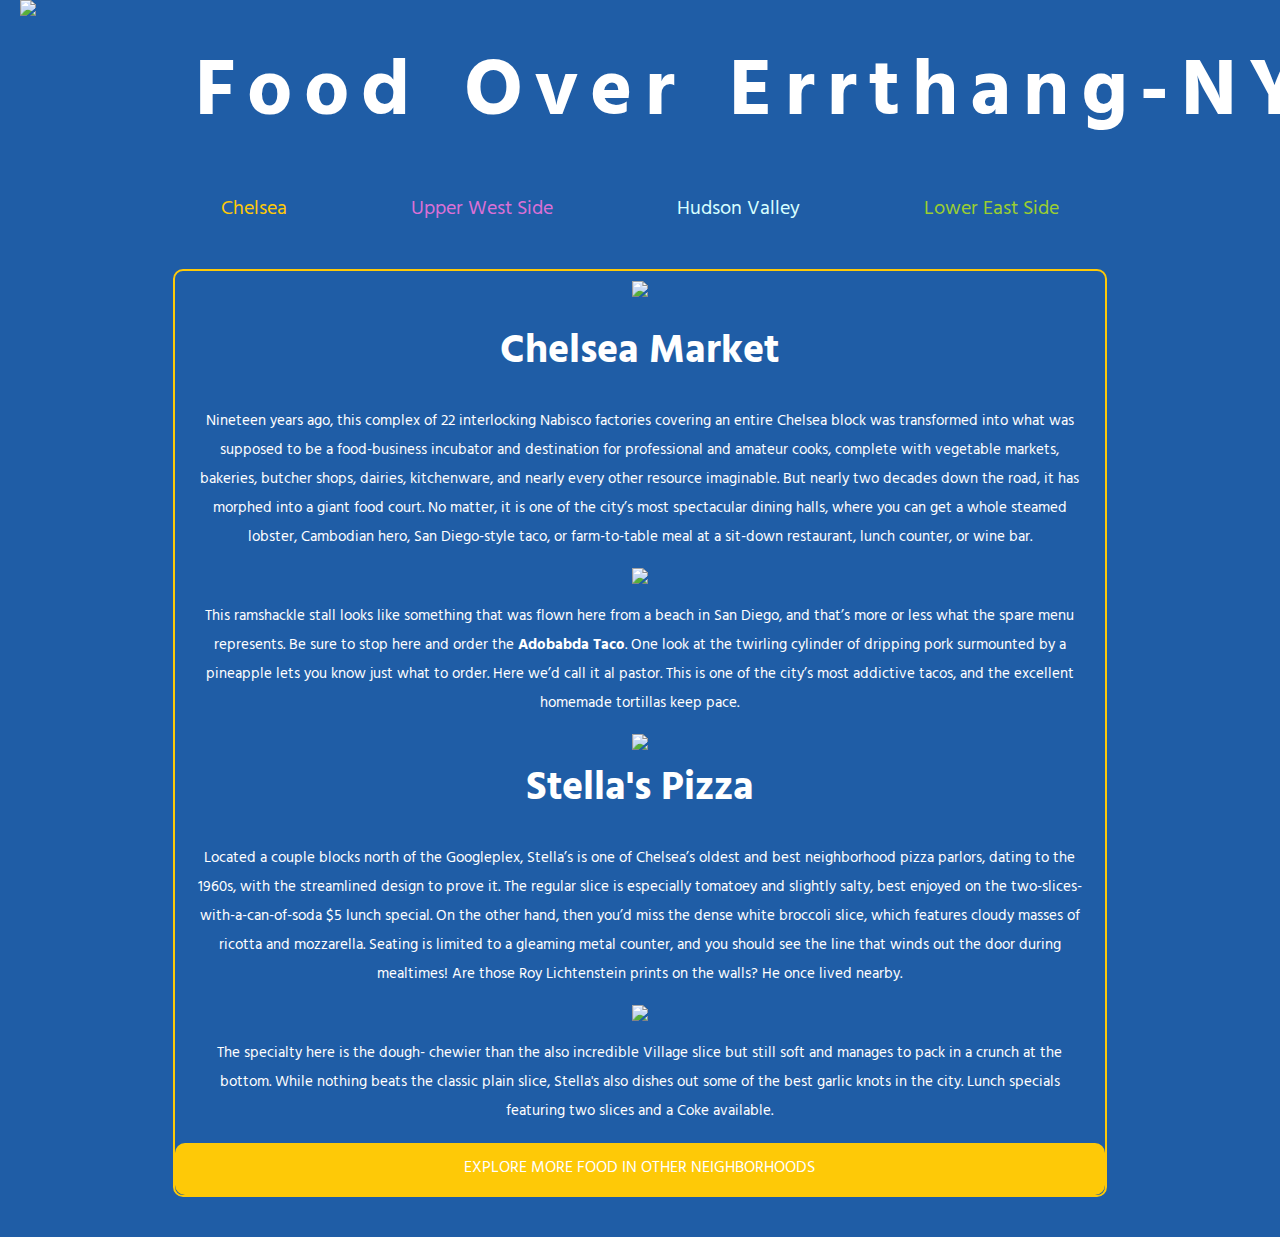
==== chelsea.html @ 6e9fbcc5 "updated links" ====
<!DOCTYPE html>
<html>
<head>
  <title>We Love Food-NYC</title>
  <link href="https://fonts.googleapis.com/css?family=Hind+Guntur" rel="stylesheet">
  <link rel="stylesheet" type="text/css" href="css/styles.css">
</head>

<body>
  <div class="header">
      <a href="index.html">
      <img src="http://www.uiw.edu/housing/Images_old/Icons/056942-glossy-black-icon-food-beverage-knife-fork3.png">
    </a>
    <h1>Food Over Errthang-NY</h1>
  </div>

  <div class="nav">
    <ul>
      <li id="first"><a href="#chelsea">Chelsea</a></li>
      <li id="second"><a href="#UWS">Upper West Side</a></li>
      <li id="third"><a href="#HV">Hudson Valley</a></li>

      <li id="fourth"><a href="les.html">Lower East Side</a></li>

    </ul>
  </div>

  <div class="Chelsea">
    <div class="hood1" id="chelsea">
      <div class="chelsea-img">
        <img src="images/Chelsea/ChelseaMarket.jpg" width="700px">
      </div>
      <div class="hood-description">
        <ul>
          <li> <h2>Chelsea Market</h2> </li>
          <li> <p>Nineteen years ago, this complex of 22 interlocking Nabisco factories covering an entire Chelsea block was transformed into what was supposed to be a food-business incubator and destination for professional and amateur cooks, complete with vegetable markets, bakeries, butcher shops, dairies, kitchenware, and nearly every other resource imaginable. But nearly two decades down the road, it has morphed into a giant food court. No matter, it is one of the city’s most spectacular dining halls, where you can get a whole steamed lobster, Cambodian hero, San Diego-style taco, or farm-to-table meal at a sit-down restaurant, lunch counter, or wine bar.</p> </li>
          <li> <img src="images/Chelsea/LosTacos.jpg" width="700px"> </li>
          <li> <p>This ramshackle stall looks like something that was flown here from a beach in San Diego, and that’s more or less what the spare menu represents. Be sure to stop here and order the <strong>Adobabda Taco</strong>. One look at the twirling cylinder of dripping pork surmounted by a pineapple lets you know just what to order. Here we’d call it al pastor. This is one of the city’s most addictive tacos, and the excellent homemade tortillas keep pace.</p> </li>
          </li>
          <li><img src="images/Chelsea/StellaPizza.jpg" width="700px"></li>
          <li> <h2>Stella's Pizza</h2> </li>
          <li> <p>Located a couple blocks north of the Googleplex, Stella’s is one of Chelsea’s oldest and best neighborhood pizza parlors, dating to the 1960s, with the streamlined design to prove it. The regular slice is especially tomatoey and slightly salty, best enjoyed on the two-slices-with-a-can-of-soda $5 lunch special. On the other hand, then you’d miss the dense white broccoli slice, which features cloudy masses of ricotta and mozzarella. Seating is limited to a gleaming metal counter, and you should see the line that winds out the door during mealtimes! Are those Roy Lichtenstein prints on the walls? He once lived nearby.</p> </li>
          <li> <img src="images/Chelsea/Slice.jpg" width="700px"> </li>
          <li> <p>The specialty here is the dough- chewier than the also incredible Village slice but still soft and manages to pack in a crunch at the bottom. While nothing beats the classic plain slice, Stella's also dishes out some of the best garlic knots in the city. Lunch specials featuring two slices and a Coke available.</p> </li>
          </li>
        </ul>
      </div>
      <div class="explore1">
        <a href="#">Explore more food in other neighborhoods</a>
      </div>
    </div>
  </body>
</html>
---- css/styles.css ----
/** {
  border: 1px solid rgba(0, 0, 0, 0.3);
}*/

* {
  box-sizing: border-box;
}

body{
  padding: 0;
  margin: 0;
  background-color: #1F5DA6;
  text-align: center;
}

.header img {
  width: 175px;
  float: left;
  z-index: 555;
  position: relative;
  padding-left: 20px;
}

.header h1 {
  color: white;
  font-family: 'Hind Guntur', sans-serif;
  font-size: 80px;
  letter-spacing: 12px;
  word-spacing: 10px;
  position: relative;
  margin: auto;
  margin-left: 175px;
  text-align: left;
  padding-top: 25px;
  padding-left: 20px;
  width: 90%;
}

h2 {
  color: white;
  font-family: 'Hind Guntur', sans-serif;
  font-size: 40px;
  margin: 0;
}

p {
  color: white;
  font-family: 'Hind Guntur', sans-serif;
  font-size: 15px;
  padding-left: 20px;
  padding-right: 20px;

}

.nav {
  text-align: center;
  width: 100%;
}

ul{
  padding: 0;
}

.nav li {
  font-family: 'Hind Guntur', sans-serif;
  display: inline;
  font-size: 20px;
  font-weight: 500px;
  margin: 20px 60px;
  text-decoration: none;
}

#first {
  color: #FEC907;
}

#second {
  color: orchid;
}

#third {
  color: #D6FFFF;
}

#fourth {
  color: yellowgreen;
}

.hood1{
  border: 2px solid #FEC907;
  margin: 40px auto;
  padding: 10px 0px 0px 0px;
  width: 73%;
  border-radius: 10px;
}

.hood2{
  border: 2px solid orchid;
  margin: 60px auto;
  padding: 10px 0px 0px 0px;
  width: 73%;
  border-radius: 10px;
}

.hood3{
  border: 2px solid #D6FFFF;
  margin: 60px auto;
  padding: 10px 0px 0px 0px;
  width: 73%;
  border-radius: 10px;
}

.hood4{
  border: 2px solid yellowgreen;
  margin: 60px auto;
  padding: 10px 0px 0px 0px;
  width: 73%;
  border-radius: 10px;
}

.hood-img{
  display: inline-block;
  margin-top: 10px;
}

.hood-description li{
  margin: 0;
  list-style: none;
}

.explore1{
  background-color: #FEC907;
  color: white;
  font-family: 'Hind Guntur', sans-serif;
  font-size: 16px;
  padding: 11px;
  text-align: center;
  text-decoration: none;
  text-transform: uppercase;
  margin-top: 30px auto;
  width: 100%;
  display: block;
  border-radius: 10px;
}

.explore2{
  background-color: orchid;
  color: white;
  font-family: 'Hind Guntur', sans-serif;
  font-size: 16px;
  padding: 11px;
  text-align: center;
  text-decoration: none;
  text-transform: uppercase;
  margin-top: 30px auto;
  width: 100%;
  display: block;
  border-radius: 10px;
}

.explore3{
  background-color: #D6FFFF;
  color: #1F5DA6;
  font-family: 'Hind Guntur', sans-serif;
  font-size: 16px;
  padding: 11px;
  text-align: center;
  text-decoration: none;
  text-transform: uppercase;
  margin-top: 30px auto;
  width: 100%;
  display: block;
  border-radius: 10px;
}

.explore4{
  background-color: yellowgreen;
  color: white;
  font-family: 'Hind Guntur', sans-serif;
  font-size: 16px;
  padding: 11px;
  text-align: center;
  text-decoration: none;
  text-transform: uppercase;
  margin-top: 30px auto;
  width: 100%;
  display: block;
  border-radius: 10px;
}

footer{
  color: white;
  font-family: 'Hind Guntur', sans-serif;
  font-size: 12px;
}

a{
  text-decoration: none;
  color:inherit;
}
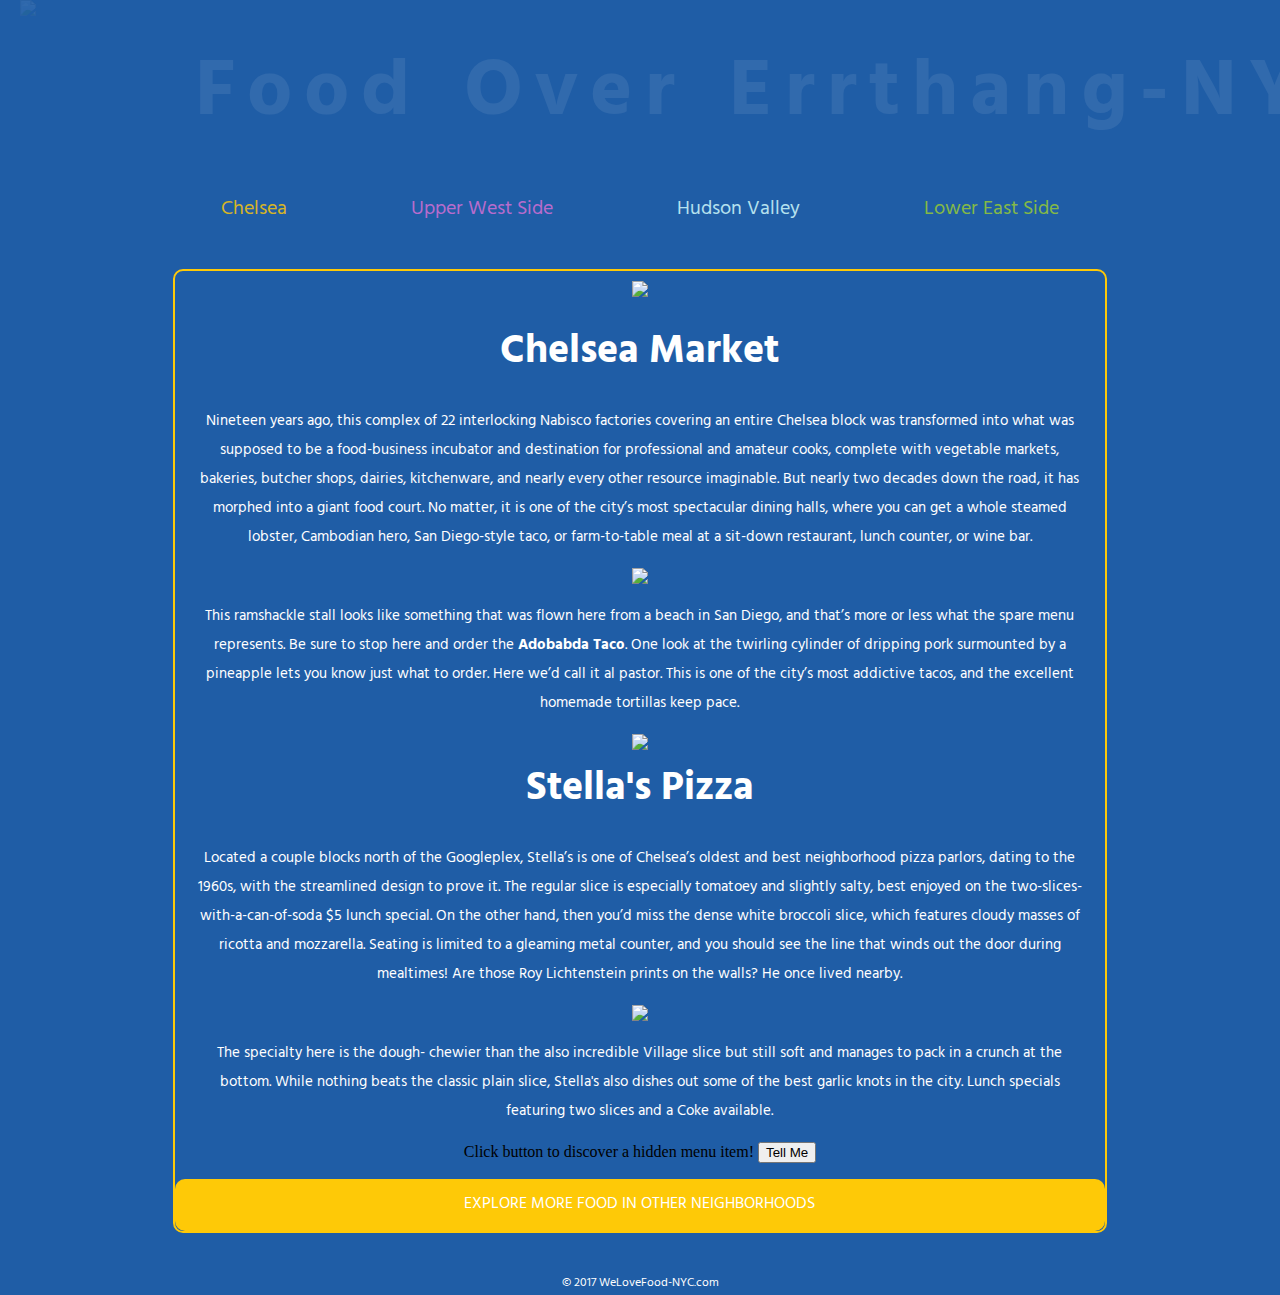
==== commit 909df483: "Added JS function to Chelsea" ====
--- a/chelsea.html
+++ b/chelsea.html
@@ -32,22 +32,36 @@
       </div>
       <div class="hood-description">
         <ul>
-          <li> <h2>Chelsea Market</h2> </li>
+          <li><h2><a href="http://www.chelseamarket.com/" target="_blank">Chelsea Market</a></h2></li>
           <li> <p>Nineteen years ago, this complex of 22 interlocking Nabisco factories covering an entire Chelsea block was transformed into what was supposed to be a food-business incubator and destination for professional and amateur cooks, complete with vegetable markets, bakeries, butcher shops, dairies, kitchenware, and nearly every other resource imaginable. But nearly two decades down the road, it has morphed into a giant food court. No matter, it is one of the city’s most spectacular dining halls, where you can get a whole steamed lobster, Cambodian hero, San Diego-style taco, or farm-to-table meal at a sit-down restaurant, lunch counter, or wine bar.</p> </li>
           <li> <img src="images/Chelsea/LosTacos.jpg" width="700px"> </li>
           <li> <p>This ramshackle stall looks like something that was flown here from a beach in San Diego, and that’s more or less what the spare menu represents. Be sure to stop here and order the <strong>Adobabda Taco</strong>. One look at the twirling cylinder of dripping pork surmounted by a pineapple lets you know just what to order. Here we’d call it al pastor. This is one of the city’s most addictive tacos, and the excellent homemade tortillas keep pace.</p> </li>
           </li>
           <li><img src="images/Chelsea/StellaPizza.jpg" width="700px"></li>
-          <li> <h2>Stella's Pizza</h2> </li>
+          <li><h2><a href="http://orderstellaspizza.com/food-delivery-TW/stella-pizza-manhattan-consumer.3638.r?QueryStringValue=B+I+uhPxBVP1lydfHndGeg==" target="_blank">Stella's Pizza</a></h2></li>
           <li> <p>Located a couple blocks north of the Googleplex, Stella’s is one of Chelsea’s oldest and best neighborhood pizza parlors, dating to the 1960s, with the streamlined design to prove it. The regular slice is especially tomatoey and slightly salty, best enjoyed on the two-slices-with-a-can-of-soda $5 lunch special. On the other hand, then you’d miss the dense white broccoli slice, which features cloudy masses of ricotta and mozzarella. Seating is limited to a gleaming metal counter, and you should see the line that winds out the door during mealtimes! Are those Roy Lichtenstein prints on the walls? He once lived nearby.</p> </li>
           <li> <img src="images/Chelsea/Slice.jpg" width="700px"> </li>
           <li> <p>The specialty here is the dough- chewier than the also incredible Village slice but still soft and manages to pack in a crunch at the bottom. While nothing beats the classic plain slice, Stella's also dishes out some of the best garlic knots in the city. Lunch specials featuring two slices and a Coke available.</p> </li>
           </li>
+          <label for="garlic">
+            Click button to discover a hidden menu item!
+          </label>
+          <button class="menuitem">
+            Tell Me
+          </button>
         </ul>
       </div>
       <div class="explore1">
         <a href="#">Explore more food in other neighborhoods</a>
       </div>
     </div>
+
+
+    <footer>
+      © 2017 WeLoveFood-NYC.com
+    </footer>
+    <script src='https://code.jquery.com/jquery-3.1.0.min.js'></script>
+    <script src="js/main.js"></script>
+
   </body>
 </html>
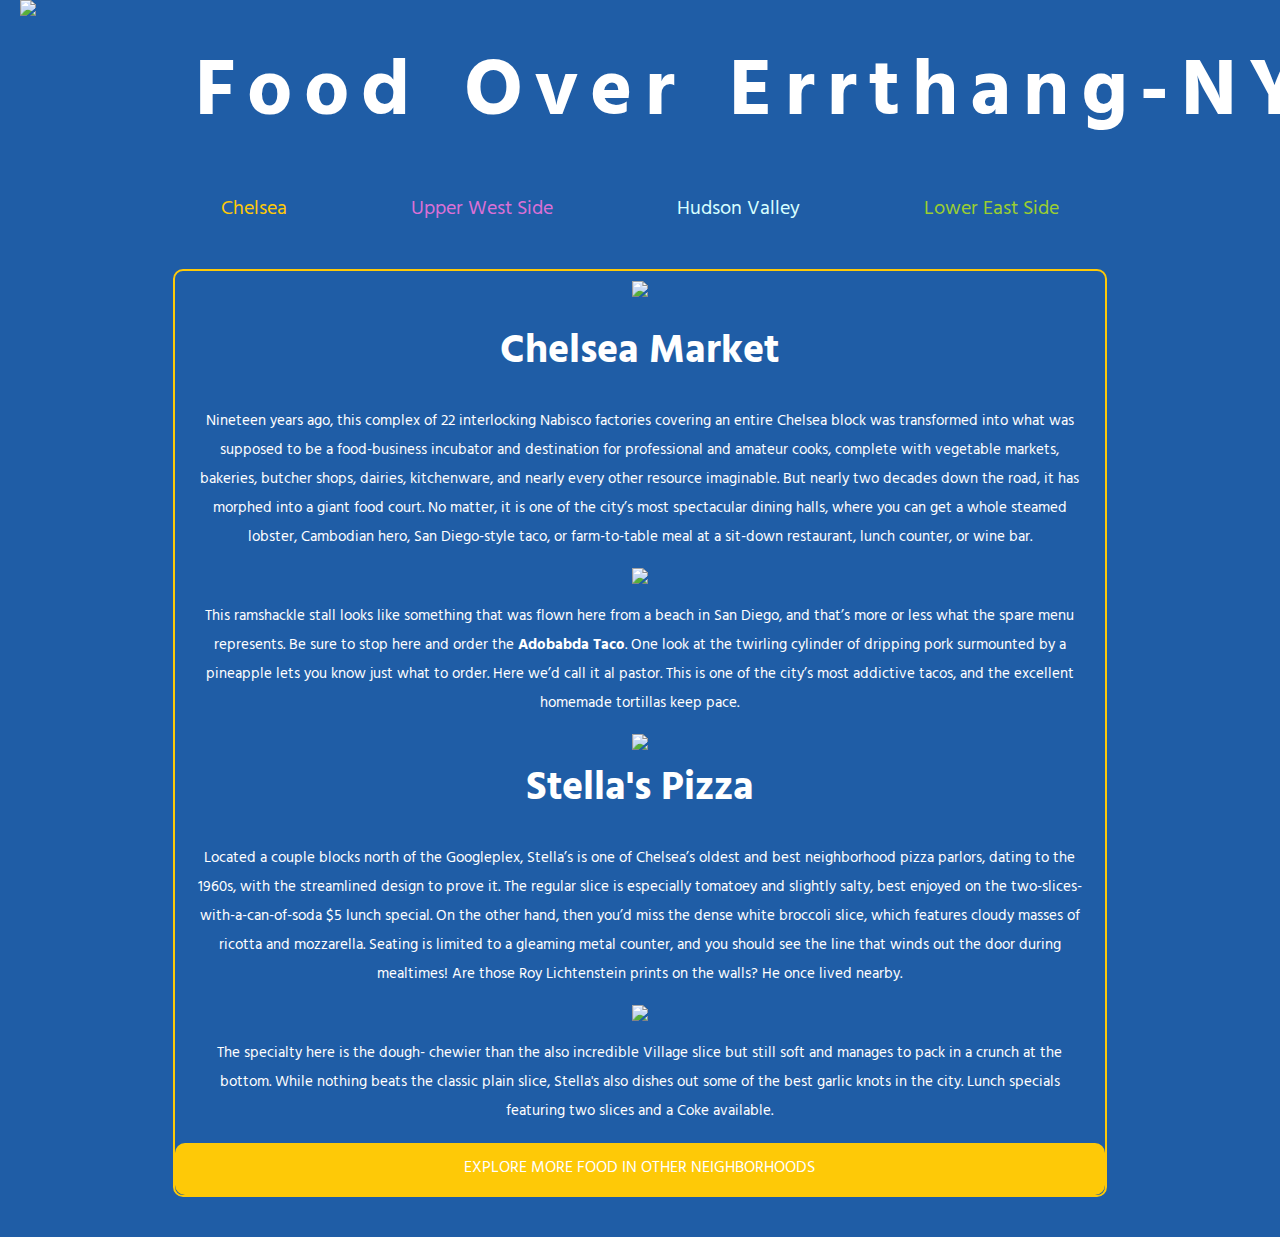
==== commit b675b026: "updated links in index html fixed uws css" ====
--- a/chelsea.html
+++ b/chelsea.html
@@ -16,10 +16,10 @@
 
   <div class="nav">
     <ul>
-      <li id="first"><a href="#chelsea">Chelsea</a></li>
-      <li id="second"><a href="#UWS">Upper West Side</a></li>
-      <li id="third"><a href="#HV">Hudson Valley</a></li>
-
+      <!-- update menu bar links -->
+      <li id="first"><a href="chelsea.html">Chelsea</a></li>
+      <li id="second"><a href="uws.html">Upper West Side</a></li>
+      <li id="third"><a href="hudsonvalley.html">Hudson Valley</a></li>
       <li id="fourth"><a href="les.html">Lower East Side</a></li>
 
     </ul>
@@ -43,25 +43,11 @@
           <li> <img src="images/Chelsea/Slice.jpg" width="700px"> </li>
           <li> <p>The specialty here is the dough- chewier than the also incredible Village slice but still soft and manages to pack in a crunch at the bottom. While nothing beats the classic plain slice, Stella's also dishes out some of the best garlic knots in the city. Lunch specials featuring two slices and a Coke available.</p> </li>
           </li>
-          <label for="garlic">
-            Click button to discover a hidden menu item!
-          </label>
-          <button class="menuitem">
-            Tell Me
-          </button>
         </ul>
       </div>
       <div class="explore1">
         <a href="#">Explore more food in other neighborhoods</a>
       </div>
     </div>
-
-
-    <footer>
-      © 2017 WeLoveFood-NYC.com
-    </footer>
-    <script src='https://code.jquery.com/jquery-3.1.0.min.js'></script>
-    <script src="js/main.js"></script>
-
   </body>
 </html>
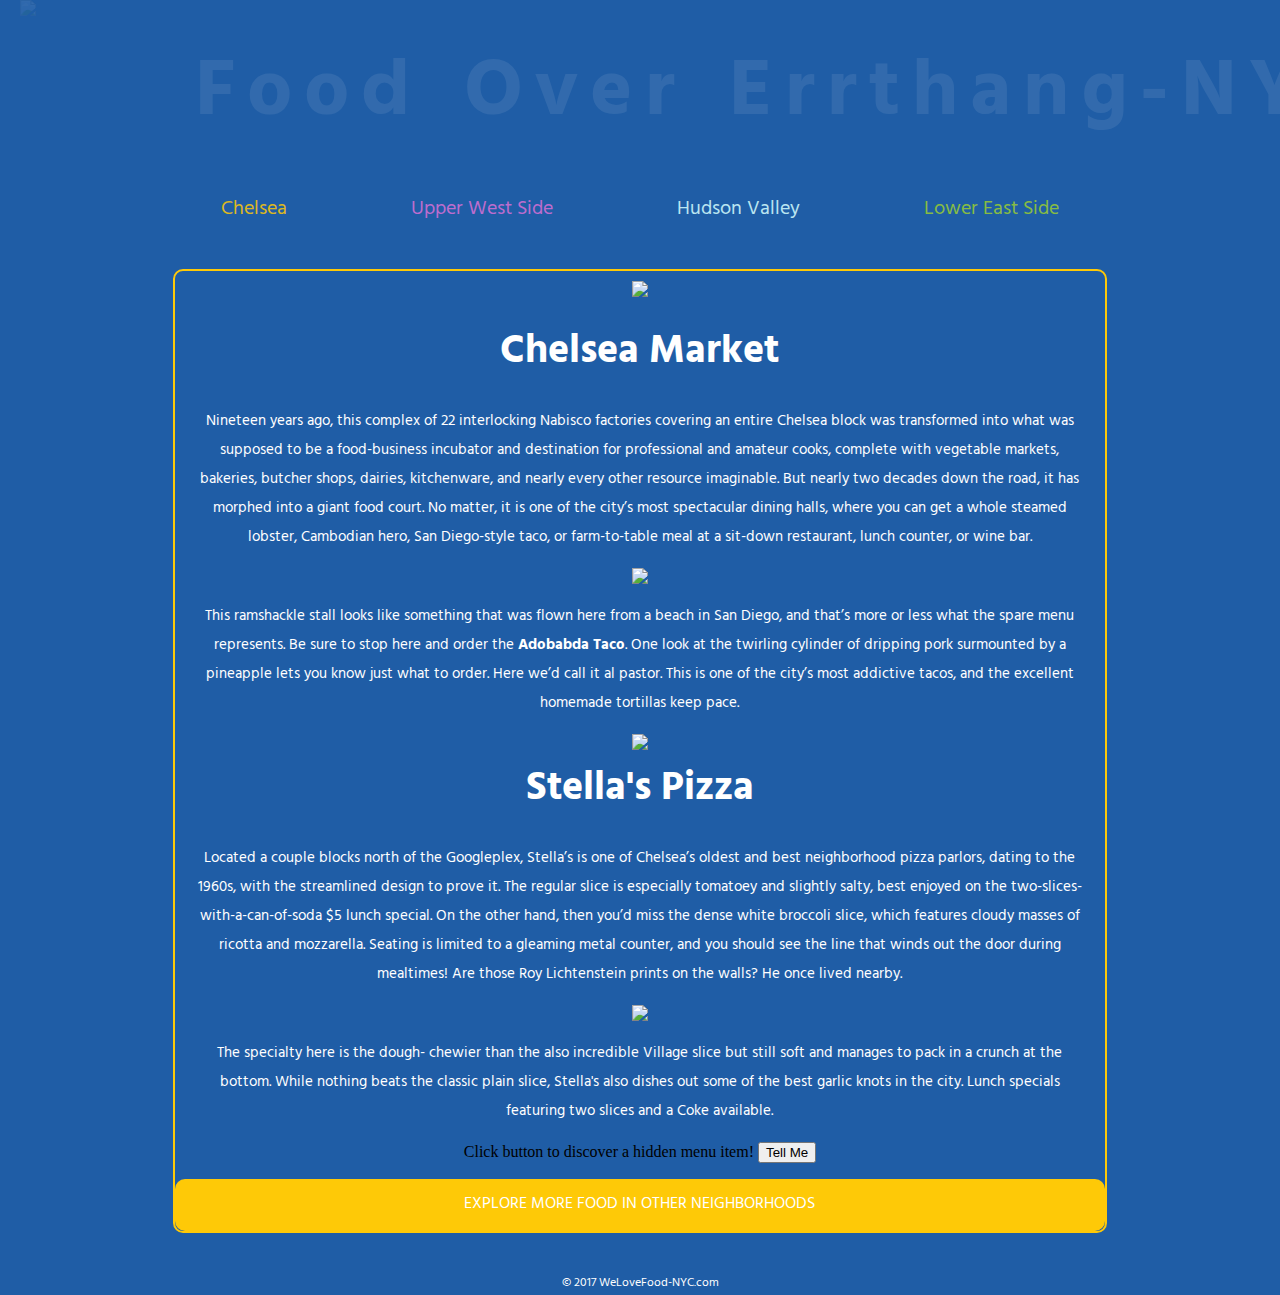
==== commit 5faaf6fb: "Merge pull request #15 from kellyrogers14/uws" ====
--- a/chelsea.html
+++ b/chelsea.html
@@ -43,11 +43,25 @@
           <li> <img src="images/Chelsea/Slice.jpg" width="700px"> </li>
           <li> <p>The specialty here is the dough- chewier than the also incredible Village slice but still soft and manages to pack in a crunch at the bottom. While nothing beats the classic plain slice, Stella's also dishes out some of the best garlic knots in the city. Lunch specials featuring two slices and a Coke available.</p> </li>
           </li>
+          <label for="garlic">
+            Click button to discover a hidden menu item!
+          </label>
+          <button class="menuitem">
+            Tell Me
+          </button>
         </ul>
       </div>
       <div class="explore1">
         <a href="#">Explore more food in other neighborhoods</a>
       </div>
     </div>
+
+
+    <footer>
+      © 2017 WeLoveFood-NYC.com
+    </footer>
+    <script src='https://code.jquery.com/jquery-3.1.0.min.js'></script>
+    <script src="js/main.js"></script>
+
   </body>
 </html>
